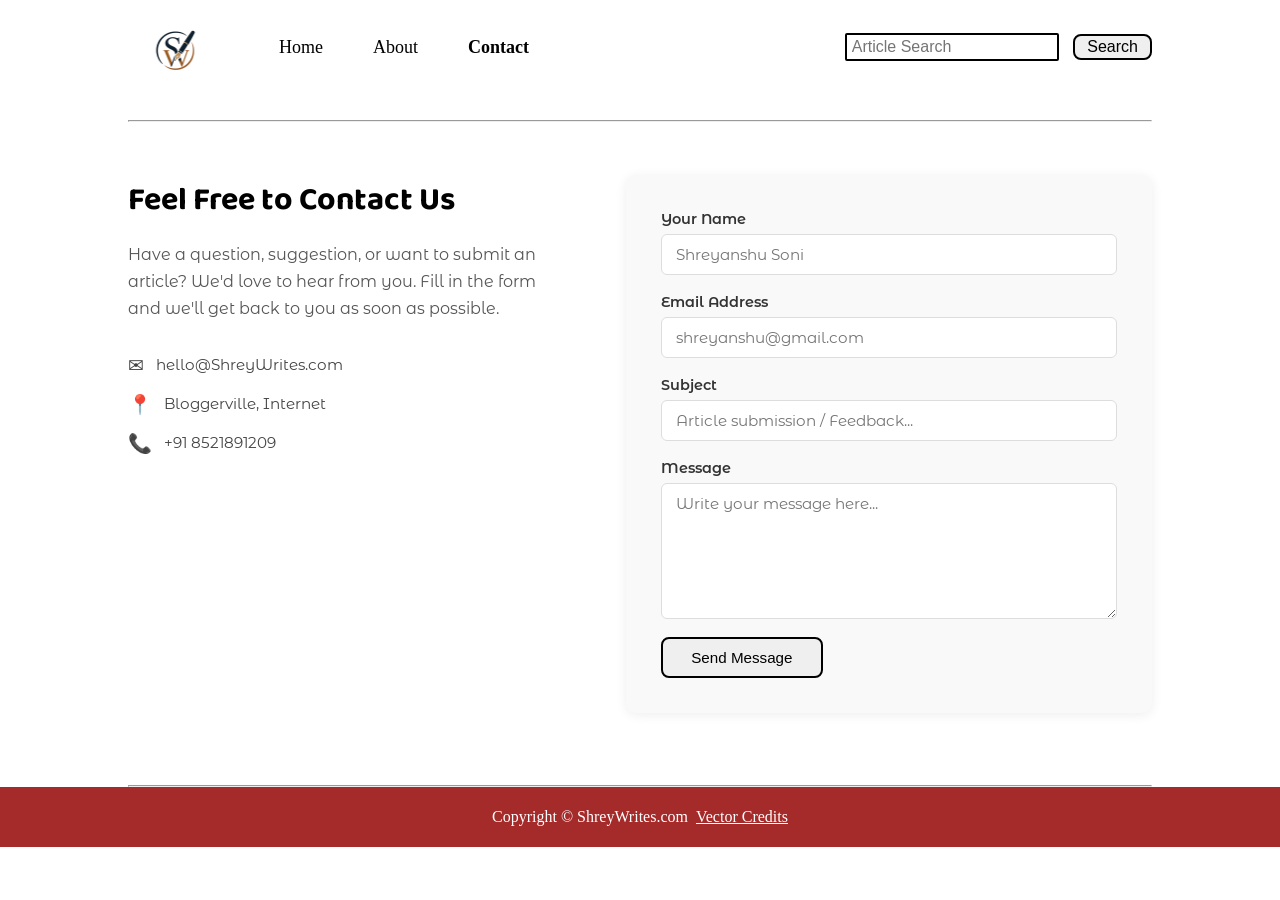
==== contact.html @ cf1feb80 "Initial commit" ====
<!DOCTYPE html>
<html lang="en">

<head>
    <meta charset="UTF-8">
    <meta name="viewport" content="width=device-width, initial-scale=1.0">
    <title>Contact - ShreyWrites</title>
    <link rel="stylesheet" href="index.css">
    <link rel="stylesheet" href="contact.css">
    <link rel="preconnect" href="https://fonts.googleapis.com">
    <link rel="preconnect" href="https://fonts.gstatic.com" crossorigin>
    <link
        href="https://fonts.googleapis.com/css2?family=Baloo+Bhai+2:wght@400..800&family=Montserrat+Alternates:ital,wght@0,100;0,200;0,300;0,400;0,500;0,600;0,700;0,800;0,900;1,100;1,200;1,300;1,400;1,500;1,600;1,700;1,800;1,900&display=swap"
        rel="stylesheet">
        <link rel="icon" type="image/png" href="logo-2.0.png">
</head>

<body>
    <nav class="navigation max-width-1 m-auto">
        <div class="left">
            <img src="logo-2.0.png" alt="ShreyWrites Logo">
        </div>
        <ul>
            <li><a  href="index.html">Home</a></li>
            <li><a  href="about.html">About</a></li>
            <li><a class="active" href="contact.html">Contact</a></li>
        </ul>
        <div class="right">
            <form action="search.html" method="get">
                <input type="text" class="form-input" name="query" placeholder="Article Search">
                <button class="btn">Search</button>
            </form>
        </div>
    </nav>

    <div class="max-width-1">
        <hr>
    </div>

    <div class="contact-wrapper max-width-1 m-auto my-2">
        <div class="contact-left font1">
            <h2>Feel Free to Contact Us</h2>
            <p>Have a question, suggestion, or want to submit an article? We'd love to hear from you. Fill in the form and we'll get back to you as soon as possible.</p>

            <div class="contact-info">
                <div class="contact-info-item">
                    <span class="contact-icon">&#9993;</span>
                    <span>hello@ShreyWrites.com</span>
                </div>
                <div class="contact-info-item">
                    <span class="contact-icon">&#128205;</span>
                    <span>Bloggerville, Internet</span>
                </div>
                <div class="contact-info-item">
                    <span class="contact-icon">&#128222;</span>
                    <span>+91 8521891209</span>
                </div>
            </div>
        </div>

        <div class="contact-right">
            <form class="contact-form font1" id="contactForm">
                <div class="form-group">
                    <label for="name">Your Name</label>
                    <input type="text" id="name" name="name" placeholder="Shreyanshu Soni" required>
                </div>
                <div class="form-group">
                    <label for="email">Email Address</label>
                    <input type="email" id="email" name="email" placeholder="shreyanshu@gmail.com" required>
                </div>
                <div class="form-group">
                    <label for="subject">Subject</label>
                    <input type="text" id="subject" name="subject" placeholder="Article submission / Feedback...">
                </div>
                <div class="form-group">
                    <label for="message">Message</label>
                    <textarea id="message" name="message" rows="6" placeholder="Write your message here..." required></textarea>
                </div>
                <button type="submit" class="btn contact-btn">Send Message</button>
                <p class="success-msg" id="successMsg">Thank you! Your message has been sent.</p>
            </form>
        </div>
    </div>

    <div class="max-width-1">
        <hr>
    </div>

<div class="footer">
    <p>Copyright &copy; ShreyWrites.com</p>
    <a href="https://www.vecteezy.com/free-vector/typing">Vector Credits</a>
</div>
<script src="index.js"></script>

    <script>
        document.getElementById('contactForm').addEventListener('submit', function (e) {
            e.preventDefault();
            document.getElementById('successMsg').style.display = 'block';
            this.reset();
        });
    </script>
</body>

</html>
---- index.css ----
html{
    scroll-behavior: smooth;

}/* using chat gpt*/
* {
    margin: 0;
    padding: 0;
}
body{
    padding-top: 120px;
    scroll-behavior: smooth;

}

.font1 {
    font-family: "Montserrat Alternates", sans-serif;

}

.font2 {
    font-family: sans-serif, 'Courier New', Courier, monospace, 'baloo nhaina 2';
}

/* div ,nav {
    border: 2px solid black;
} */

.navigation {
    height: 74px;
    /* background-color: red; */
     display: flex; 
    justify-content: space-between;
     align-items: center; 
     font-size: 18px; 
    
     position:fixed;
     top: 0;
     left: 50%;
     transform: translate(-50%);

     width: 80vw;
     z-index: 1000;

     padding: 10px 20px;

     background-color: rgba(255, 255, 255, 0.15);
     backdrop-filter: blur(10px);
     -webkit-backdrop-filter: blur(10px);

     border-radius: 15px
}

.content {
    display: flex;
    height: 395px;
    margin-top: 35px;
    /* background-color: rgb(208,208,243); */
    padding: 9px;
    position: relative;
    overflow: hidden;
}

.content::after {
    content: "";
    background-image: url(11.svg);
    position: absolute;
    width: 100%;
    height: 100%;

    background-repeat: no-repeat;
    background-size: cover;
    background-position: center;

    top: 0; 
    left: 0;
    height: inherit;
    opacity: 0.19;
    z-index: -1;

}


.max-width-1 {
    max-width: 80vw;
    margin: auto;
}

.max-width-2 {
    max-width: 60vw;
    margin: auto;
}

.m-auto {
    margin: auto;
}

.my-2 {
    margin-bottom: 32px;
    margin-top: 13px;
}

/* .btn{

} */
:root {
    --main-bg-color: brown;
}

/* .left{ 
    font-family:"Baloo Bhai",sans-serif;
    font-size: 32px;
    font-weight: 700;
 /* }  */
/* .left {
    font-family: "Montserrat Alternates", sans-serif;
    font-size: 32px;
    font-weight: 700;
} */
.left img{
    width: 95px;
    height: 95px;
    object-fit: contain;
    margin-top:15px;
}

.navigation-left {
    display: flex;
}

.navigation-left span {
    font-size: 35px;
}

.navigation ul li {
    list-style: none;
    margin: 0px 15px;


}

.navigation ul a:hover {
    /* background-color: brown; */
    color: brown;
}

.navigation ul {
    display: flex;
    justify-content: space-around;
    margin-right: 250px;
}

.navigation ul a {
    text-decoration: none;
    color: black;
    margin: 10px;
    /* transition: all 0.3s ease-in-out; */
}

.form-input {
    padding: 3px 5px;
    border-radius: 2px;
    border: 2px solid black;
    margin: 0 10px;
    font-size: 16px;
    font-family: sans-serif, 'Courier New', Courier, monospace, 'baloo nhaina 2';
}

.btn {
    padding: 2px 12px;
    border: 2px solid black;
    /* color: red; */
    font-size: 16px;
    border-radius: 8px;
    cursor: pointer;
    transition: all 0.3s ease-in-out;
}

.btn:hover {
    background-color: brown;
    color: white;
}

.content-left {
    font-family: "Montserrat Alternates", sans-serif;
    /* font-size: 32px; */
    /* font-weight: 700; */
    /* width: 50%; */
    display: flex;
    flex-direction: column;

    justify-content: center;
}

.content-right {
    /* width: 50%; */
    display: flex;
    align-items: center;
    justify-content: center;
}

.content-right img {
    height: 355px;
    width: 355px;
    border: 2px solid black;
    border-radius: 50%;
    object-fit: cover;
}

.content-left h1 {
    font-family: "Montserrat Alternates", sans-serif;
    font-size: 15px;
    font-weight: 700;
    width: 50%;
    /* margin-bottom: 15px; */

}

.home-articles {
    /* height: 455px; */
    padding-top: 12px;
    /* background-color: rgb(241, 177, 177); */
}

.home-article {
    display: flex;
    /* justify-content: center; */
    margin: 26px 0;
    gap: 25px;
    align-items: center;
    /* width: 190px; */
}
.home-article-content a{
    text-decoration: none;
    color: brown;
}

.home-article img {
    width: 250px;
    height: 160px;
    object-fit: cover;
    border-radius: 10px;
}

.home-article-content {
    padding: 25px;
    align-self: center;
}

.footer {
    height: 60px;
    gap: 8px;
    background-color: brown;
    display: flex;
    align-items: center;
    justify-content: center;
    color: white;
    flex-direction:row;
}
.footer a {
    color: white;
}
.active{
    color: brown;
    font-weight: bold;
}

/*making responsive using chat gpt*/
@media(max-width:768px){

    .navigation{
        flex-direction: column;
        height: auto;
        gap: 15px;
    }

    .navigation ul{
        margin-right: 0;
        flex-wrap: wrap;
        justify-content: center;
    }

    .content{
        flex-direction: column;
        height: auto;
        text-align: center;
    }

    .content-right img{
        width: 250px;
        height: 250px;
        margin-top: 20px;
    }

    .home-article{
        flex-direction: column;
        text-align: center;
    }

    .home-article img{
        width: 100%;
        max-width: 320px;
    }
    .content::after{
    background-size: cover;
    background-position: center;
    height: 100%;
}
}
---- contact.css ----
.contact-wrapper {
    display: flex;
    gap: 60px;
    padding: 40px 0;
    align-items: flex-start;
}

.contact-left {
    flex: 1;
}
.left img{
    width: 95px;
    height: 95px;
    object-fit: contain;
    margin-top:15px;
}
.contact-btn {
    width: fit-content;
}

.contact-left h2 {
    font-size: 2rem;
    margin-bottom: 15px;
    font-family: 'Baloo Bhai 2', cursive;
}

.contact-left p {
    color: #555;
    line-height: 1.7;
    margin-bottom: 30px;
    font-family: 'Montserrat Alternates', sans-serif;
}

.contact-info {
    display: flex;
    flex-direction: column;
    gap: 15px;
    margin-top: 20px;
}

.contact-info-item {
    display: flex;
    align-items: center;
    gap: 12px;
    font-family: 'Montserrat Alternates', sans-serif;
    color: #444;
    font-size: 0.95rem;
}

.contact-icon {
    font-size: 1.2rem;
}

.contact-right {
    flex: 1.2;
}

.contact-form {
    display: flex;
    flex-direction: column;
    gap: 18px;
    background: #f9f9f9;
    padding: 35px;
    border-radius: 10px;
    box-shadow: 0 2px 12px rgba(0, 0, 0, 0.07);
}

.form-group {
    display: flex;
    flex-direction: column;
    gap: 6px;
}

.form-group label {
    font-size: 0.9rem;
    font-weight: 600;
    color: #333;
    font-family: 'Montserrat Alternates', sans-serif;
}

.form-group input,
.form-group textarea {
    padding: 10px 14px;
    border: 1.5px solid #ddd;
    border-radius: 6px;
    font-size: 0.95rem;
    font-family: 'Montserrat Alternates', sans-serif;
    color: #333;
    background: #fff;
    transition: border-color 0.2s;
    outline: none;
    resize: vertical;
}

.form-group input:focus,
.form-group textarea:focus {
    border-color: #555;
}

.contact-btn {
    align-self: flex-start;
    padding: 10px 28px;
    font-size: 0.95rem;
    cursor: pointer;
}

.success-msg {
    display: none;
    color: green;
    font-size: 0.9rem;
    font-family: 'Montserrat Alternates', sans-serif;
    margin-top: 4px;
}

@media (max-width: 768px) {
    .contact-wrapper {
        flex-direction: column;
        gap: 30px;
        padding: 20px 0;
    }

    .contact-left h2 {
        font-size: 1.5rem;
    }

    .contact-form {
        padding: 20px;
    }

    .contact-btn {
        align-self: stretch;
        text-align: center;
    }
}
.active{
    color: brown;
    font-weight: bold;
}
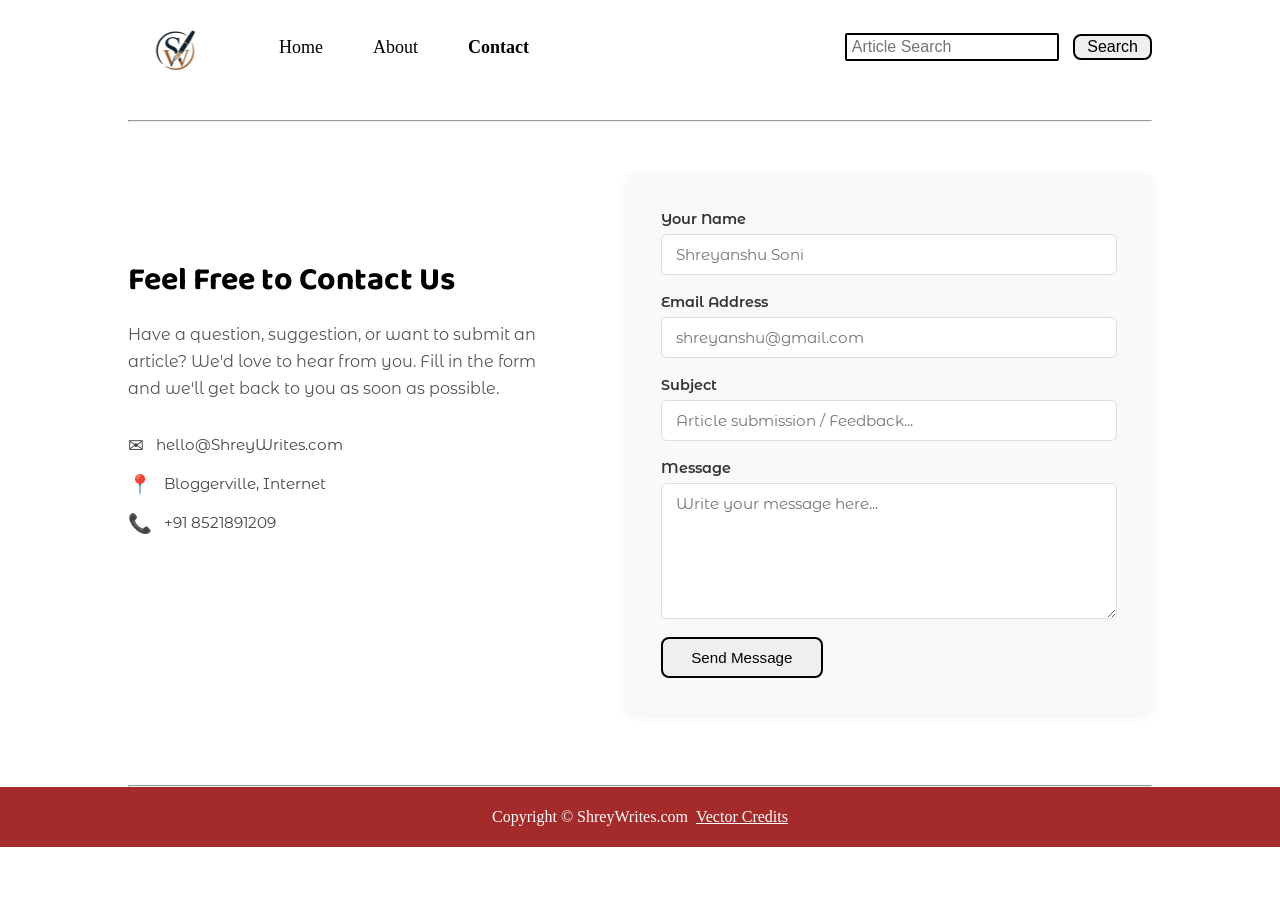
==== commit 3e735901: "updated website design and responsiveness" ====
--- a/contact.html
+++ b/contact.html
@@ -59,7 +59,7 @@
         </div>
 
         <div class="contact-right">
-            <form class="contact-form font1" id="contactForm">
+            <form class="contact-form font1" id="contactForm" action="https://formsubmit.co/shreyanshu189@gmail.com" method="POST">
                 <div class="form-group">
                     <label for="name">Your Name</label>
                     <input type="text" id="name" name="name" placeholder="Shreyanshu Soni" required>
@@ -92,13 +92,13 @@
 </div>
 <script src="index.js"></script>
 
-    <script>
+    <!-- <script>
         document.getElementById('contactForm').addEventListener('submit', function (e) {
             e.preventDefault();
             document.getElementById('successMsg').style.display = 'block';
             this.reset();
         });
-    </script>
+    </script> -->
 </body>
 
 </html>
--- a/index.css
+++ b/index.css
@@ -283,6 +283,7 @@
         flex-direction: column;
         height: auto;
         text-align: center;
+        margin-top: 99px;
     }
 
     .content-right img{
--- a/contact.css
+++ b/contact.css
@@ -7,6 +7,7 @@
 
 .contact-left {
     flex: 1;
+    margin-top: 80px;
 }
 .left img{
     width: 95px;
